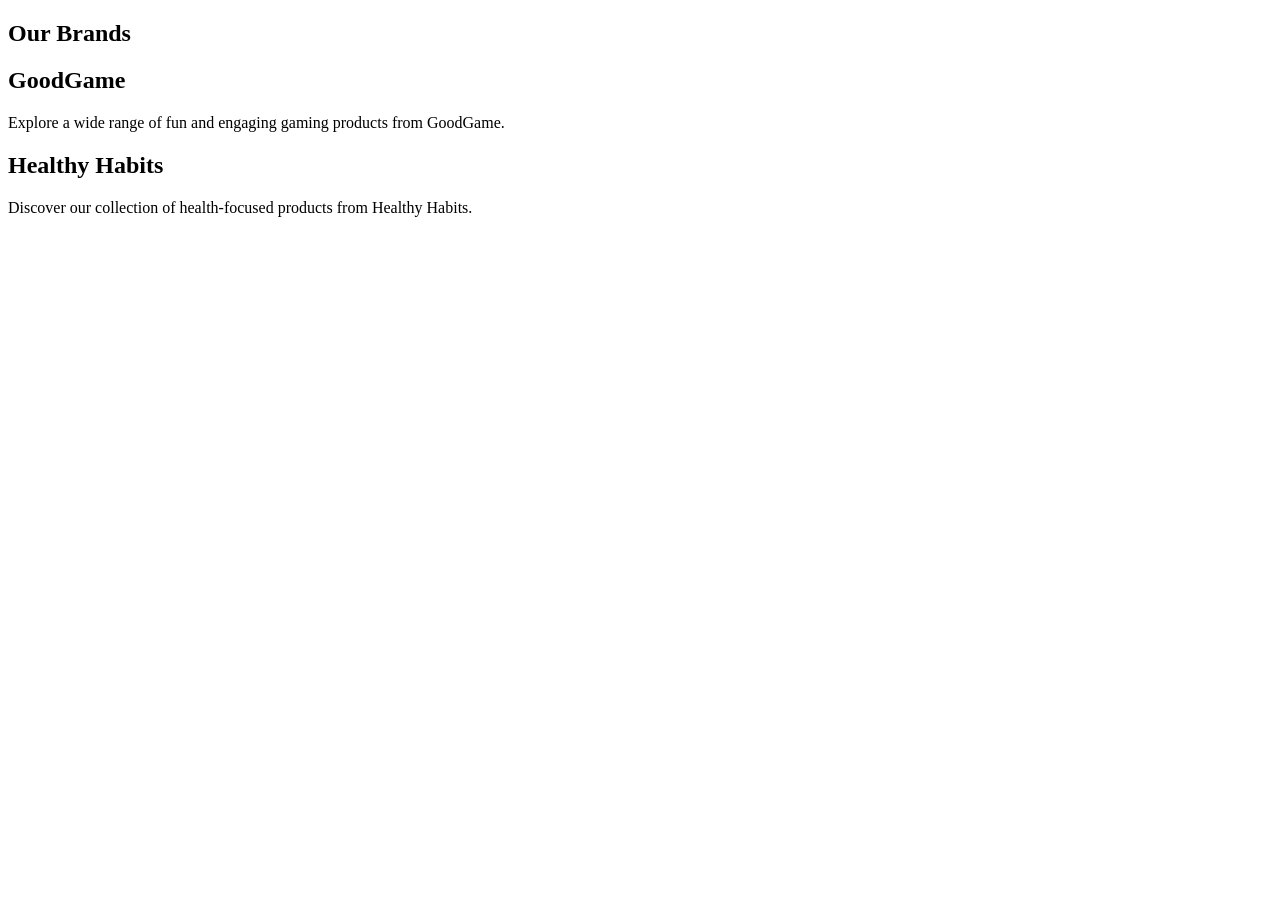
==== shop.html @ ad663115 "Updated shop.html to remove 'Our Collections' header and add two-brand section." ====
<!DOCTYPE html>
<html lang="en">
<head>
    <meta charset="UTF-8">
    <meta name="viewport" content="width=device-width, initial-scale=1.0">
    <title>Shop</title>
</head>
<body>
    <section id="brands-section">
        <h1>Our Brands</h1>
        <div class="brand">
            <h2>GoodGame</h2>
            <p>Explore a wide range of fun and engaging gaming products from GoodGame.</p>
        </div>
        <div class="brand">
            <h2>Healthy Habits</h2>
            <p>Discover our collection of health-focused products from Healthy Habits.</p>
        </div>
    </section>
    <!-- Remaining content of the shop.html -->
</body>
</html>
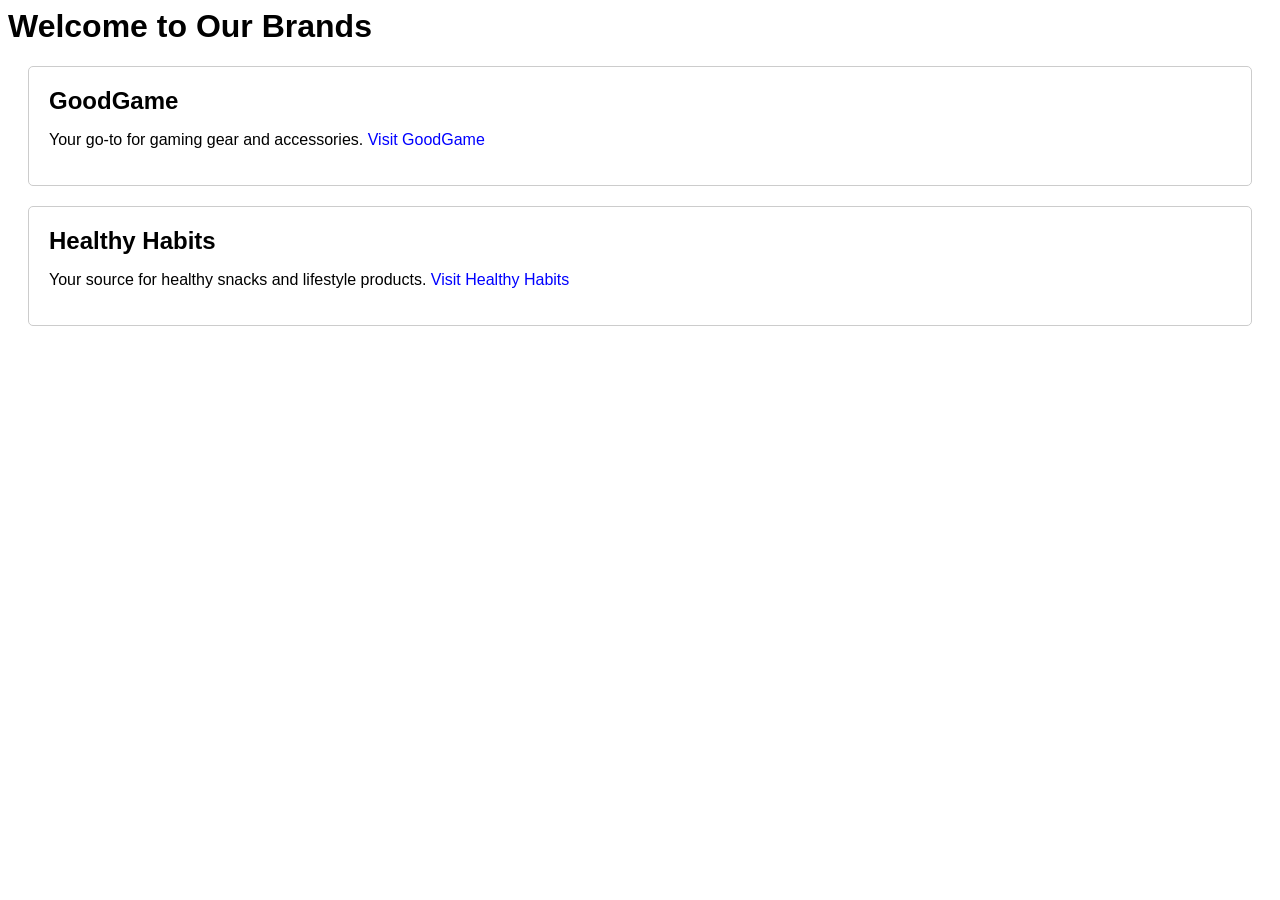
==== commit 7532bae1: "Update shop.html to be a brand landing page" ====
--- a/shop.html
+++ b/shop.html
@@ -1,22 +1,24 @@
-<!DOCTYPE html>
 <html lang="en">
 <head>
     <meta charset="UTF-8">
     <meta name="viewport" content="width=device-width, initial-scale=1.0">
-    <title>Shop</title>
+    <title>Brand Landing Page</title>
+    <style>
+        body { font-family: Arial, sans-serif; }
+        .brand-section { margin: 20px; padding: 20px; border: 1px solid #ccc; border-radius: 5px; }
+        .brand-title { font-size: 24px; font-weight: bold; }
+        .brand-link { text-decoration: none; color: blue; }
+    </style>
 </head>
 <body>
-    <section id="brands-section">
-        <h1>Our Brands</h1>
-        <div class="brand">
-            <h2>GoodGame</h2>
-            <p>Explore a wide range of fun and engaging gaming products from GoodGame.</p>
-        </div>
-        <div class="brand">
-            <h2>Healthy Habits</h2>
-            <p>Discover our collection of health-focused products from Healthy Habits.</p>
-        </div>
-    </section>
-    <!-- Remaining content of the shop.html -->
+    <h1>Welcome to Our Brands</h1>
+    <div class="brand-section">
+        <div class="brand-title">GoodGame</div>
+        <p>Your go-to for gaming gear and accessories. <a class="brand-link" href="https://www.goodgame.com">Visit GoodGame</a></p>
+    </div>
+    <div class="brand-section">
+        <div class="brand-title">Healthy Habits</div>
+        <p>Your source for healthy snacks and lifestyle products. <a class="brand-link" href="https://www.healthyhabits.com">Visit Healthy Habits</a></p>
+    </div>
 </body>
-</html>
+</html>
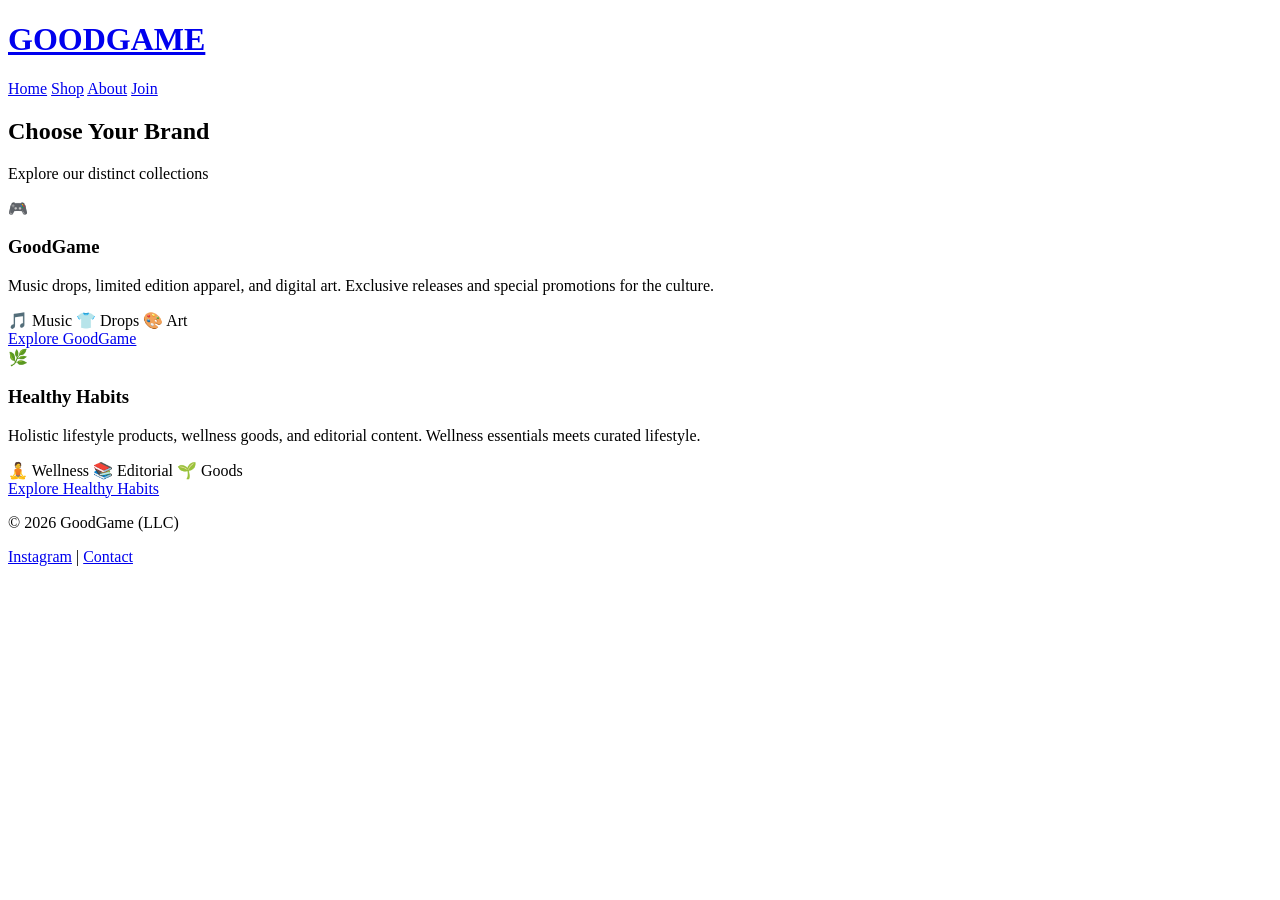
==== commit 8683d31d: "Create shop.html file with initial content" ====
--- a/shop.html
+++ b/shop.html
@@ -1,24 +1,77 @@
+<!DOCTYPE html>
 <html lang="en">
 <head>
-    <meta charset="UTF-8">
-    <meta name="viewport" content="width=device-width, initial-scale=1.0">
-    <title>Brand Landing Page</title>
-    <style>
-        body { font-family: Arial, sans-serif; }
-        .brand-section { margin: 20px; padding: 20px; border: 1px solid #ccc; border-radius: 5px; }
-        .brand-title { font-size: 24px; font-weight: bold; }
-        .brand-link { text-decoration: none; color: blue; }
-    </style>
+  <meta charset="UTF-8" />
+  <meta name="viewport" content="width=device-width, initial-scale=1.0" />
+  <title>Shop - GoodGame (LLC)</title>
+
+  <!-- Google Fonts -->
+  <link href="https://fonts.googleapis.com/css2?family=Playfair+Display:wght@400;700&family=Montserrat:wght@300;500;700&display=swap" rel="stylesheet">
+
+  <link rel="stylesheet" href="shop-style.css" />
 </head>
 <body>
-    <h1>Welcome to Our Brands</h1>
-    <div class="brand-section">
-        <div class="brand-title">GoodGame</div>
-        <p>Your go-to for gaming gear and accessories. <a class="brand-link" href="https://www.goodgame.com">Visit GoodGame</a></p>
+
+<!-- HEADER/NAV -->
+<header class="nav">
+  <h1 class="logo"><a href="index.html">GOODGAME</a></h1>
+  <nav>
+    <a href="index.html">Home</a>
+    <a href="shop.html" class="active">Shop</a>
+    <a href="index.html#about">About</a>
+    <a href="index.html#join">Join</a>
+  </nav>
+</header>
+
+<!-- BRANDS SECTION -->
+<section class="brands-header">
+  <h2>Choose Your Brand</h2>
+  <p>Explore our distinct collections</p>
+</section>
+
+<section class="brands-container">
+  <!-- GoodGame Brand -->
+  <div class="brand-card goodgame-card">
+    <div class="brand-visual">
+      <div class="brand-icon gg-icon">🎮</div>
     </div>
-    <div class="brand-section">
-        <div class="brand-title">Healthy Habits</div>
-        <p>Your source for healthy snacks and lifestyle products. <a class="brand-link" href="https://www.healthyhabits.com">Visit Healthy Habits</a></p>
+    <div class="brand-content">
+      <h3>GoodGame</h3>
+      <p>Music drops, limited edition apparel, and digital art. Exclusive releases and special promotions for the culture.</p>
+      <div class="brand-features">
+        <span>🎵 Music</span>
+        <span>👕 Drops</span>
+        <span>🎨 Art</span>
+      </div>
+      <a href="goodgame-shop.html" class="btn btn-gg">Explore GoodGame</a>
     </div>
+  </div>
+
+  <!-- Healthy Habits Brand -->
+  <div class="brand-card healthy-card">
+    <div class="brand-visual">
+      <div class="brand-icon hh-icon">🌿</div>
+    </div>
+    <div class="brand-content">
+      <h3>Healthy Habits</h3>
+      <p>Holistic lifestyle products, wellness goods, and editorial content. Wellness essentials meets curated lifestyle.</p>
+      <div class="brand-features">
+        <span>🧘 Wellness</span>
+        <span>📚 Editorial</span>
+        <span>🌱 Goods</span>
+      </div>
+      <a href="healthy-habits-shop.html" class="btn btn-hh">Explore Healthy Habits</a>
+    </div>
+  </div>
+</section>
+
+<!-- FOOTER -->
+<footer>
+  <div class="footer-content">
+    <p>© 2026 GoodGame (LLC)</p>
+    <p><a href="https://instagram.com/yourhandle" target="_blank">Instagram</a> | <a href="#">Contact</a></p>
+  </div>
+</footer>
+
 </body>
 </html>
